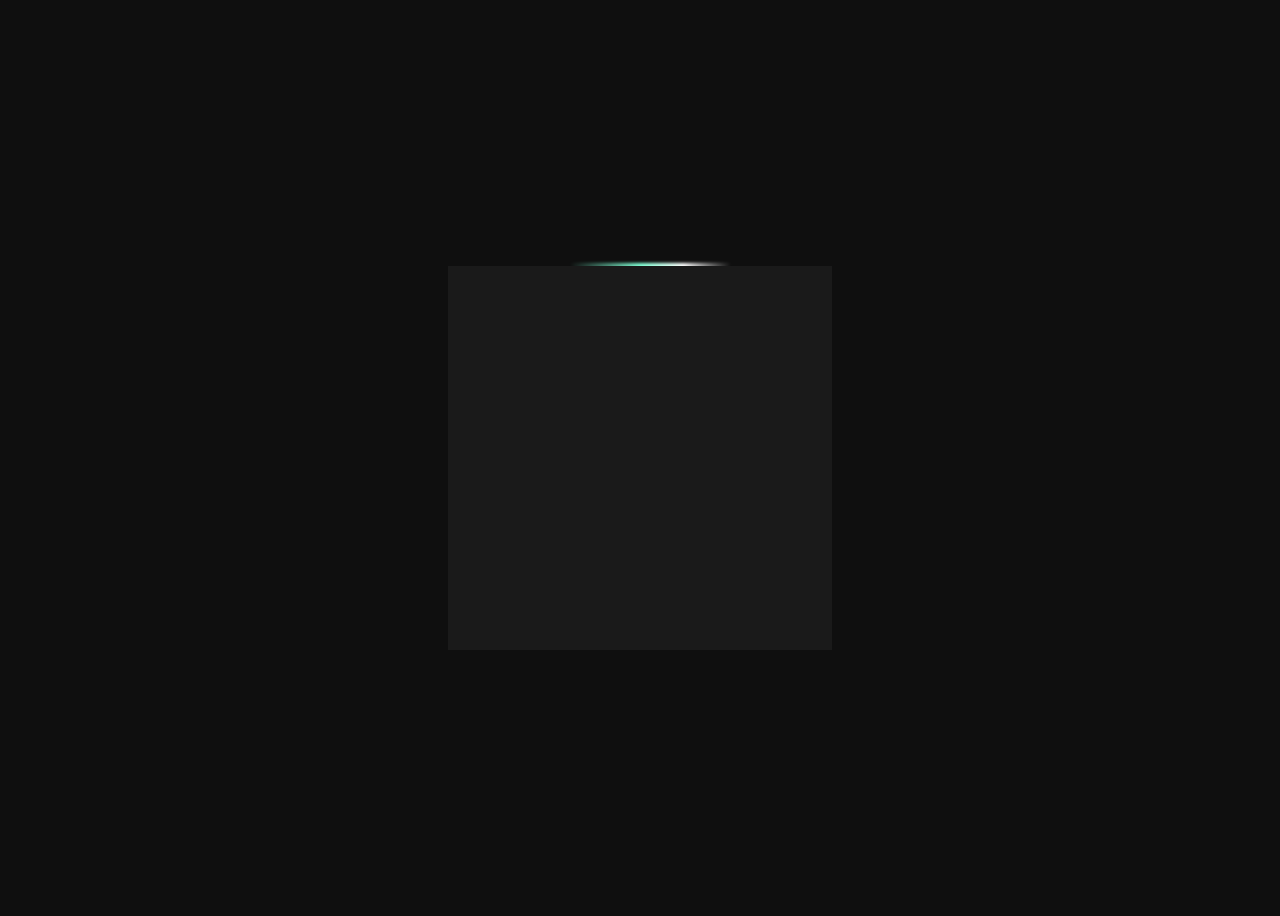
==== glow.html @ c706b3f4 "working on proximity" ====
<!DOCTYPE html>
<html lang="en">
<head>
    <meta charset="UTF-8">
    <meta name="viewport" content="width=device-width, initial-scale=1.0">
    <title>Document</title>
    <link rel="stylesheet" href="glow.css">
</head>

<body>
    
    <div id="main_card">

        <div id="inner_card">
    
            <div id="glow_div"></div>

        </div>



        <div id="con_card">
            
        </div>


    </div>

    <script src="glow.js"></script>
</body>

</html>
---- glow.css ----
body{
    display: grid;
    place-items: center;
    min-height: 100vh;
    background: hsl(0 0% 6%);
}

#main_card{
    display: flex;
    flex-wrap: wrap;
    justify-content: center;
    align-items: center;
}

@layer card {

    #inner_card{
        --alpha: 0.15;
        display: flex;
        flex-wrap: wrap;
        justify-content: center;
        align-items: center;
        height: 390px;
        width: 390px;
        position: relative;
        filter: blur(.1rem);
        overflow: hidden;
    }
    
    #inner_card::before{
        --alpha: 1;
        content: "";
        position:absolute;
        inset: 0;
        mask:     
            linear-gradient(white, white) 50% 0 / 100% 2px no-repeat,
            linear-gradient(white, white) 50% 100% / 100% 2px no-repeat,
            linear-gradient(white, white) 0 50% / 2px 100% no-repeat,
            linear-gradient(white, white) 100% 50% / 2px 100% no-repeat;
        overflow: hidden;
    }

    #inner_card, #inner_card::before{
        background: radial-gradient(
            circle at calc(var(--x) * 1px) calc(var(--y) * 1px),
            white, rgb(83, 207, 143), 
            transparent 100px
        );
        background-attachment: fixed;
    }

    #glow_div{
        width: 150%;
        height: 150%;
        position: absolute;
        border-radius: 200px;
        background-image: conic-gradient(aquamarine, white, rgba(38, 0, 0, 0) 25deg, rgba(0, 0, 0, 0) 340deg, aquamarine);
        rotate: 0deg;
    }

    #glow_div::before{
        rotate: 0deg;
    }

    
    #con_card{
        position: absolute;
        display: flex;
        flex-wrap: wrap;
        height: 384px;
        width: 384px;
        background-color: rgb(26, 26, 26);
    }

}
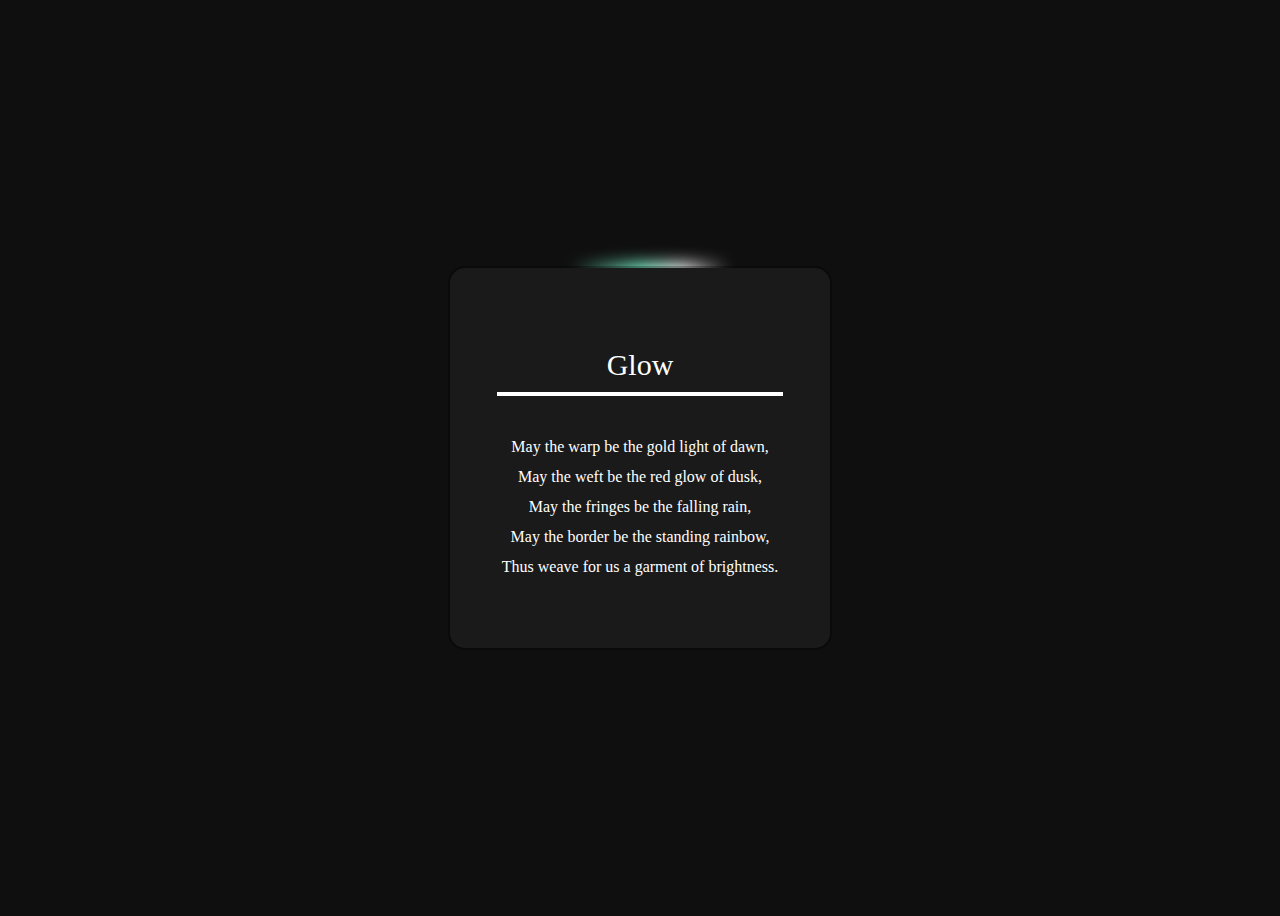
==== commit 1d728e98: "finished" ====
--- a/glow.html
+++ b/glow.html
@@ -13,7 +13,9 @@
 
         <div id="inner_card">
     
-            <div id="glow_div"></div>
+            <div id="glow_div">
+
+            </div>
 
         </div>
 
@@ -21,6 +23,18 @@
 
         <div id="con_card">
             
+            <h1>Glow</h1>
+            <p>
+                May the warp be the gold light of dawn,
+                <br>
+                May the weft be the red glow of dusk,
+                <br>
+                May the fringes be the falling rain,
+                <br>
+                May the border be the standing rainbow,
+                <br>
+                Thus weave for us a garment of brightness.
+            </p>
         </div>
 
 
--- a/glow.css
+++ b/glow.css
@@ -23,11 +23,12 @@
         height: 390px;
         width: 390px;
         position: relative;
-        filter: blur(.1rem);
+        filter: blur(.5rem);
         overflow: hidden;
+        border-radius: 18px;
     }
     
-    #inner_card::before{
+     /*#inner_card::before{
         --alpha: 1;
         content: "";
         position:absolute;
@@ -41,35 +42,58 @@
     }
 
     #inner_card, #inner_card::before{
-        background: radial-gradient(
+       background: radial-gradient(
             circle at calc(var(--x) * 1px) calc(var(--y) * 1px),
             white, rgb(83, 207, 143), 
             transparent 100px
         );
         background-attachment: fixed;
-    }
+    }*/
 
     #glow_div{
         width: 150%;
         height: 150%;
+        display: flex;
         position: absolute;
         border-radius: 200px;
         background-image: conic-gradient(aquamarine, white, rgba(38, 0, 0, 0) 25deg, rgba(0, 0, 0, 0) 340deg, aquamarine);
-        rotate: 0deg;
-    }
-
-    #glow_div::before{
-        rotate: 0deg;
     }
 
     
     #con_card{
         position: absolute;
+        flex-direction: column;
         display: flex;
-        flex-wrap: wrap;
-        height: 384px;
-        width: 384px;
+        height: 380px;
+        width: 380px;
         background-color: rgb(26, 26, 26);
+        box-shadow: 0px 0px 0px 2px rgba(0,0,0,0.3);
+        border-radius: 15px;
+        justify-content: center;
+        align-items: center;
+    }
+
+    #con_card h1{
+        position: relative;
+        color: white;
+        font-family: 'Georgia', Times, serif;
+        font-weight: 500;
+        font-size: 30px;
+        padding: 10px;
+        width: 70%;
+        border-bottom: 4px white solid;
+        text-align: center;
+    }
+
+    #con_card p{
+        position: relative;
+        color: white;
+        font-family: 'Georgia', Times, serif;
+        font-weight: 300;
+        font-size: 16px;
+        width: 100%;
+        text-align: center;
+        line-height: 30px;
     }
 
 }
